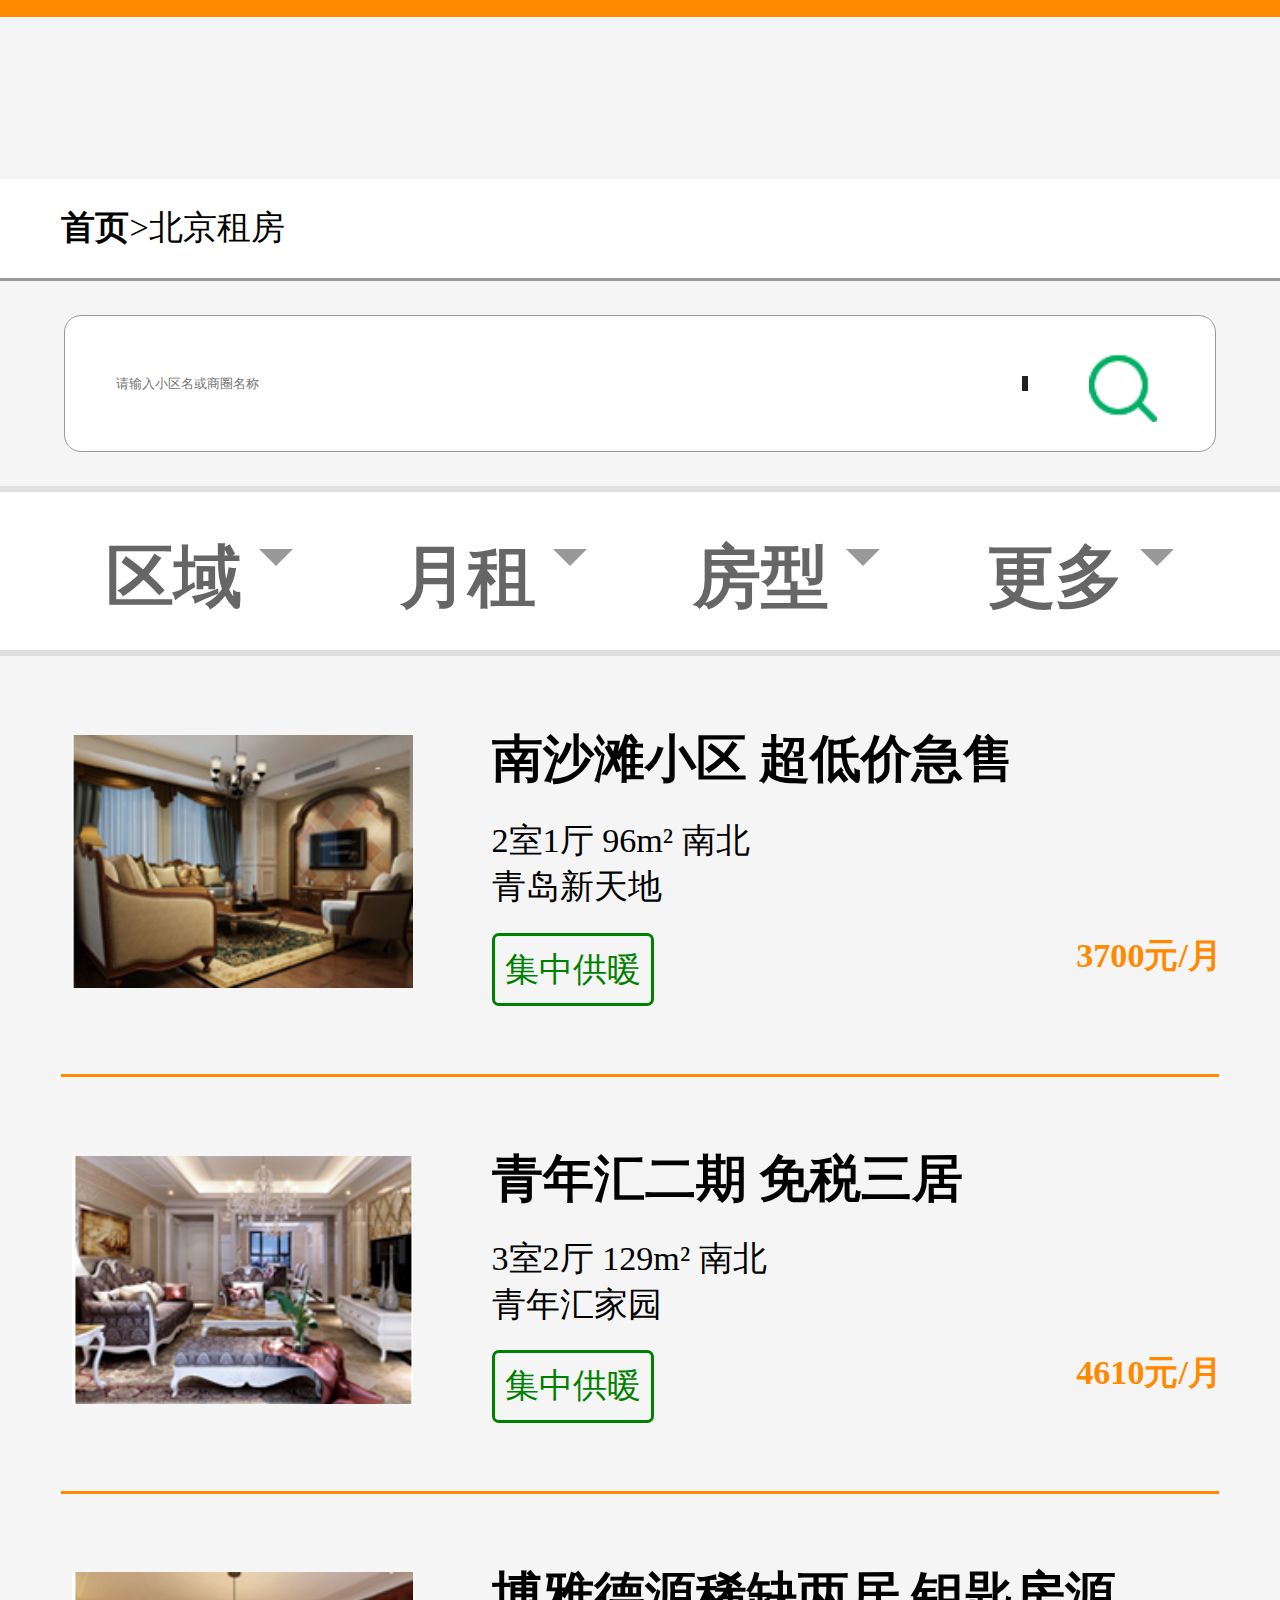
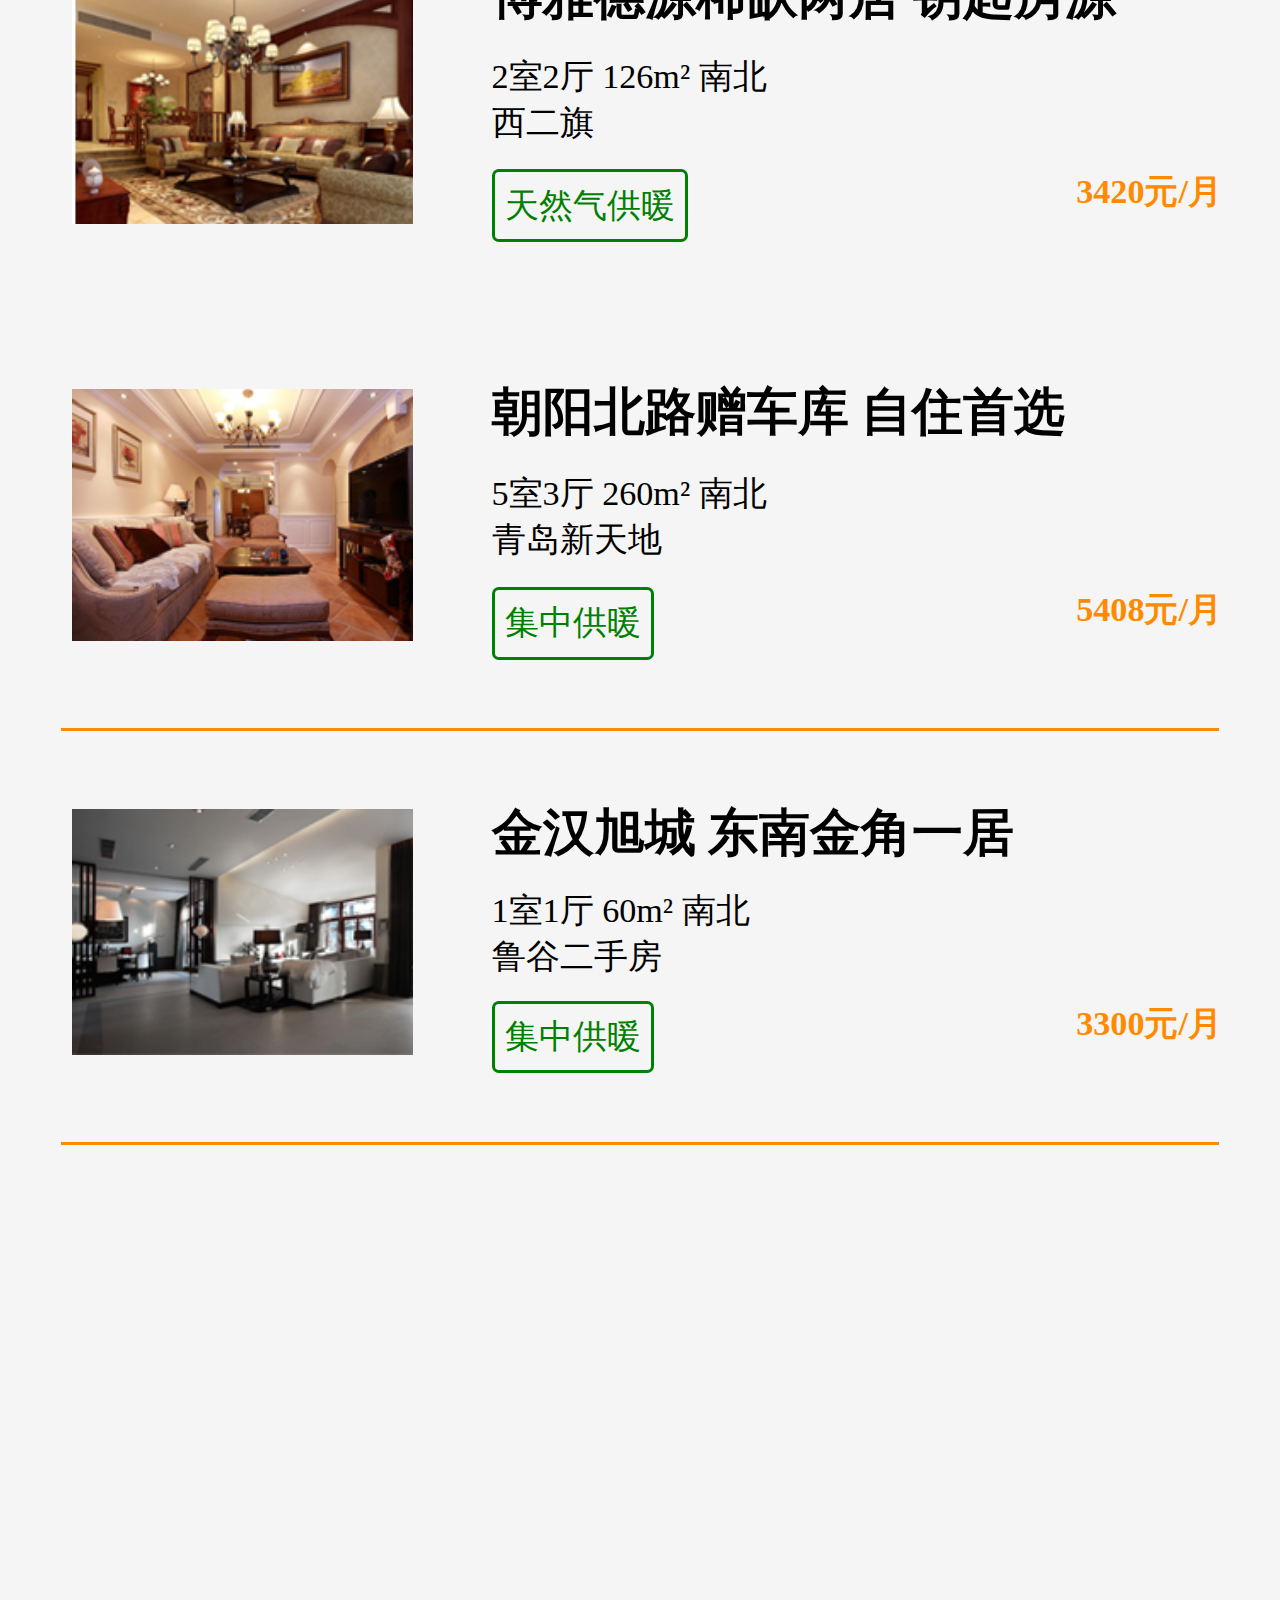
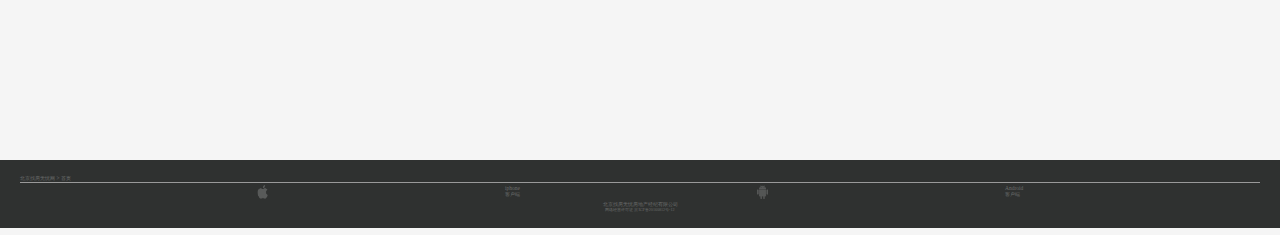
==== beijingRent.html @ 7793a941 "完成了各个出售出租介绍页和详情页" ====
<!DOCTYPE html>
<html>

<head>
    <meta charset="UTF-8">
    <meta name="viewport" content="width=device-width, initial-scale=1.0, maximum-scale=1.0, user-scalable=0">
    <meta http-equiv="X-UA-Compatible" content="ie=edge">
    <title>北京租房</title>
    <link rel="stylesheet" href="./css/shhouse.min.css">
    <link rel="stylesheet" href="./css/beijingRent.min.css">
</head>

<body>
    <!-- 头部 -->
    <iframe src="./header.html" frameborder="0" width="100%"></iframe>
    <header>
        <span>首页</span>&gt;<span>北京租房</span>
    </header>
    <!-- 搜索栏 -->
    <div class="search">
        <input type="search" placeholder="请输入小区名或商圈名称">
    </div>
    <!-- 导航栏 -->
    <nav>
        <ul>
            <li><a href="">区域</a>
                <div class="arrow"></div>
            </li>
            <li><a href="">月租</a>
                <div class="arrow"></div>
            </li>
            <li><a href="">房型</a>
                <div class="arrow"></div>
            </li>
            <li><a href="">更多</a>
                <div class="arrow"></div>
            </li>
        </ul>
    </nav>
    <!-- 正文部分 -->
    <article>
        <div class="item">
            <div class="img"><img src="./image/rentalList/img1.png" alt=""></div>
            <div class="context">
                <h5>南沙滩小区 超低价急售</h5>
                <p>2室1厅 96m² 南北<br>青岛新天地</p>
                <p>
                    <span>集中供暖</span> <span>3700元/月</span>
                </p>
            </div>
        </div>
        <div class="item">
            <div class="img"><img src="./image/rentalList/img2.png" alt=""></div>
            <div class="context">
                <h5>青年汇二期 免税三居</h5>
                <p>3室2厅 129m² 南北<br>青年汇家园</p>
                <p>
                    <span>集中供暖</span> <span>4610元/月</span>
                </p>
            </div>
        </div>
        <div class="item">
            <div class="img"><img src="./image/rentalList/img3.png" alt=""></div>
            <div class="context">
                <h5>博雅德源稀缺两居 钥匙房源</h5>
                <p>2室2厅 126m² 南北<br>西二旗</p>
                <p>
                    <span>天然气供暖</span> <span>3420元/月</span>
                </p>
            </div>
        </div>
        <div class="item">
            <div class="img"><img src="./image/rentalList/img4.png" alt=""></div>
            <div class="context">
                <h5>朝阳北路赠车库 自住首选</h5>
                <p>5室3厅 260m² 南北<br>青岛新天地</p>
                <p>
                    <span>集中供暖</span> <span>5408元/月</span>
                </p>
            </div>
        </div>
        <div class="item">
            <div class="img"><img src="./image/rentalList/img5.png" alt=""></div>
            <div class="context">
                <h5>金汉旭城 东南金角一居</h5>
                <p>1室1厅 60m² 南北<br>鲁谷二手房</p>
                <p>
                    <span>集中供暖</span> <span>3300元/月</span>
                </p>
            </div>
        </div>
    </article>
    <!-- 底部 -->
    <iframe src="./footer.html" frameborder="0" width="100%"></iframe>
</body>

</html>
<script src="./js/rem.js"></script>
---- css/shhouse.min.css ----
*{margin:0;padding:0;box-sizing:border-box}a{text-decoration:none;color:inherit}ul{list-style:none}html{font-size:10px}html body{background-color:#F5F5F5}html body header{height:3rem;background-color:#fff;border-bottom:.1rem solid #999;display:flex;align-items:center;padding-left:1.8rem}html body header span:nth-of-type(1){font-weight:600}html body .search{margin:1rem auto 0;width:90%;height:4rem;border:1px solid #999;border-radius:.5rem;display:flex;justify-content:center;align-items:center;padding-right:4rem;background:url(../image/SecondHandList/search_03.png) no-repeat 30rem center;background-size:2rem;background-color:#fff}html body .search input{width:90%;border:none;border-right:.2rem solid #222;outline:none}html body nav{margin:1rem auto 0;width:100%;height:5rem;background-color:#fff;border-top:.2rem solid #E0E0E0;border-bottom:.2rem solid #E0E0E0}html body nav ul{width:100%;height:5rem;display:flex;justify-content:space-evenly;align-items:center;font-size:2rem;font-weight:700;color:#676666}html body nav ul .arrow{display:inline-block;width:0;height:0;border-top:.5rem solid #999;border-left:.5rem solid transparent;border-right:.5rem solid transparent;margin-bottom:1rem}html body article{padding:0 1.8rem}html body article .item{display:flex;border-bottom:.1rem solid #FF8A00;padding:2rem 0}html body article .item:nth-of-type(3){border:none}html body article .item img{width:10rem}html body article .item .context{margin-left:2rem;display:flex;flex-direction:column;justify-content:space-between}html body article .item .context p:nth-of-type(2),html body article .item .context p:nth-of-type(3){color:#999}html body article .item .context p:nth-of-type(2) span:nth-of-type(2),html body article .item .context p:nth-of-type(3) span:nth-of-type(2){color:#FF8A00;font-weight:600}html body iframe{height:5rem}html body iframe:nth-of-type(2){height:20rem}
---- css/beijingRent.min.css ----
*{margin:0;padding:0;box-sizing:border-box}article .item .img{padding:.3rem}article .item .context h5{font-size:1.5rem}article .item .context p{width:21.4rem;display:flex;justify-content:space-between}article .item .context p span:nth-of-type(1){display:inline-block;padding:.3rem;color:green;border:.1rem solid green;border-radius:.2rem}
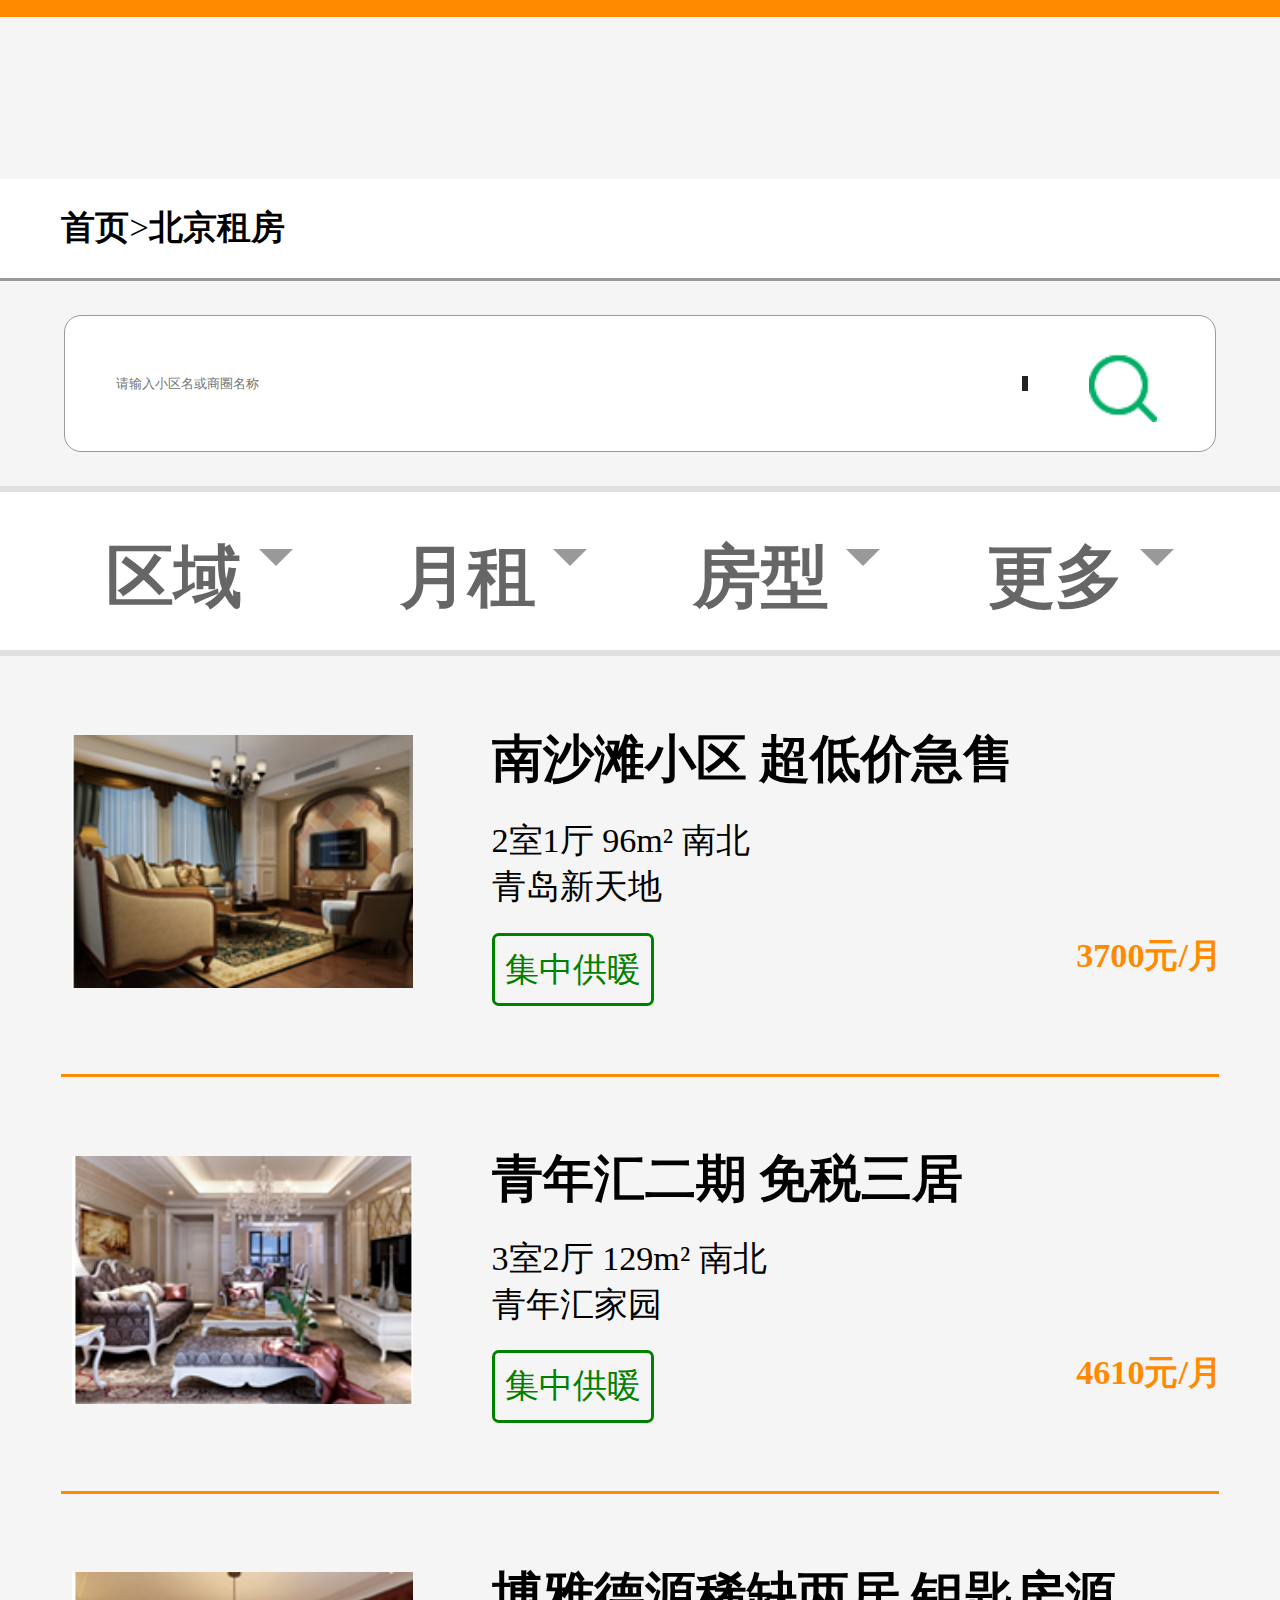
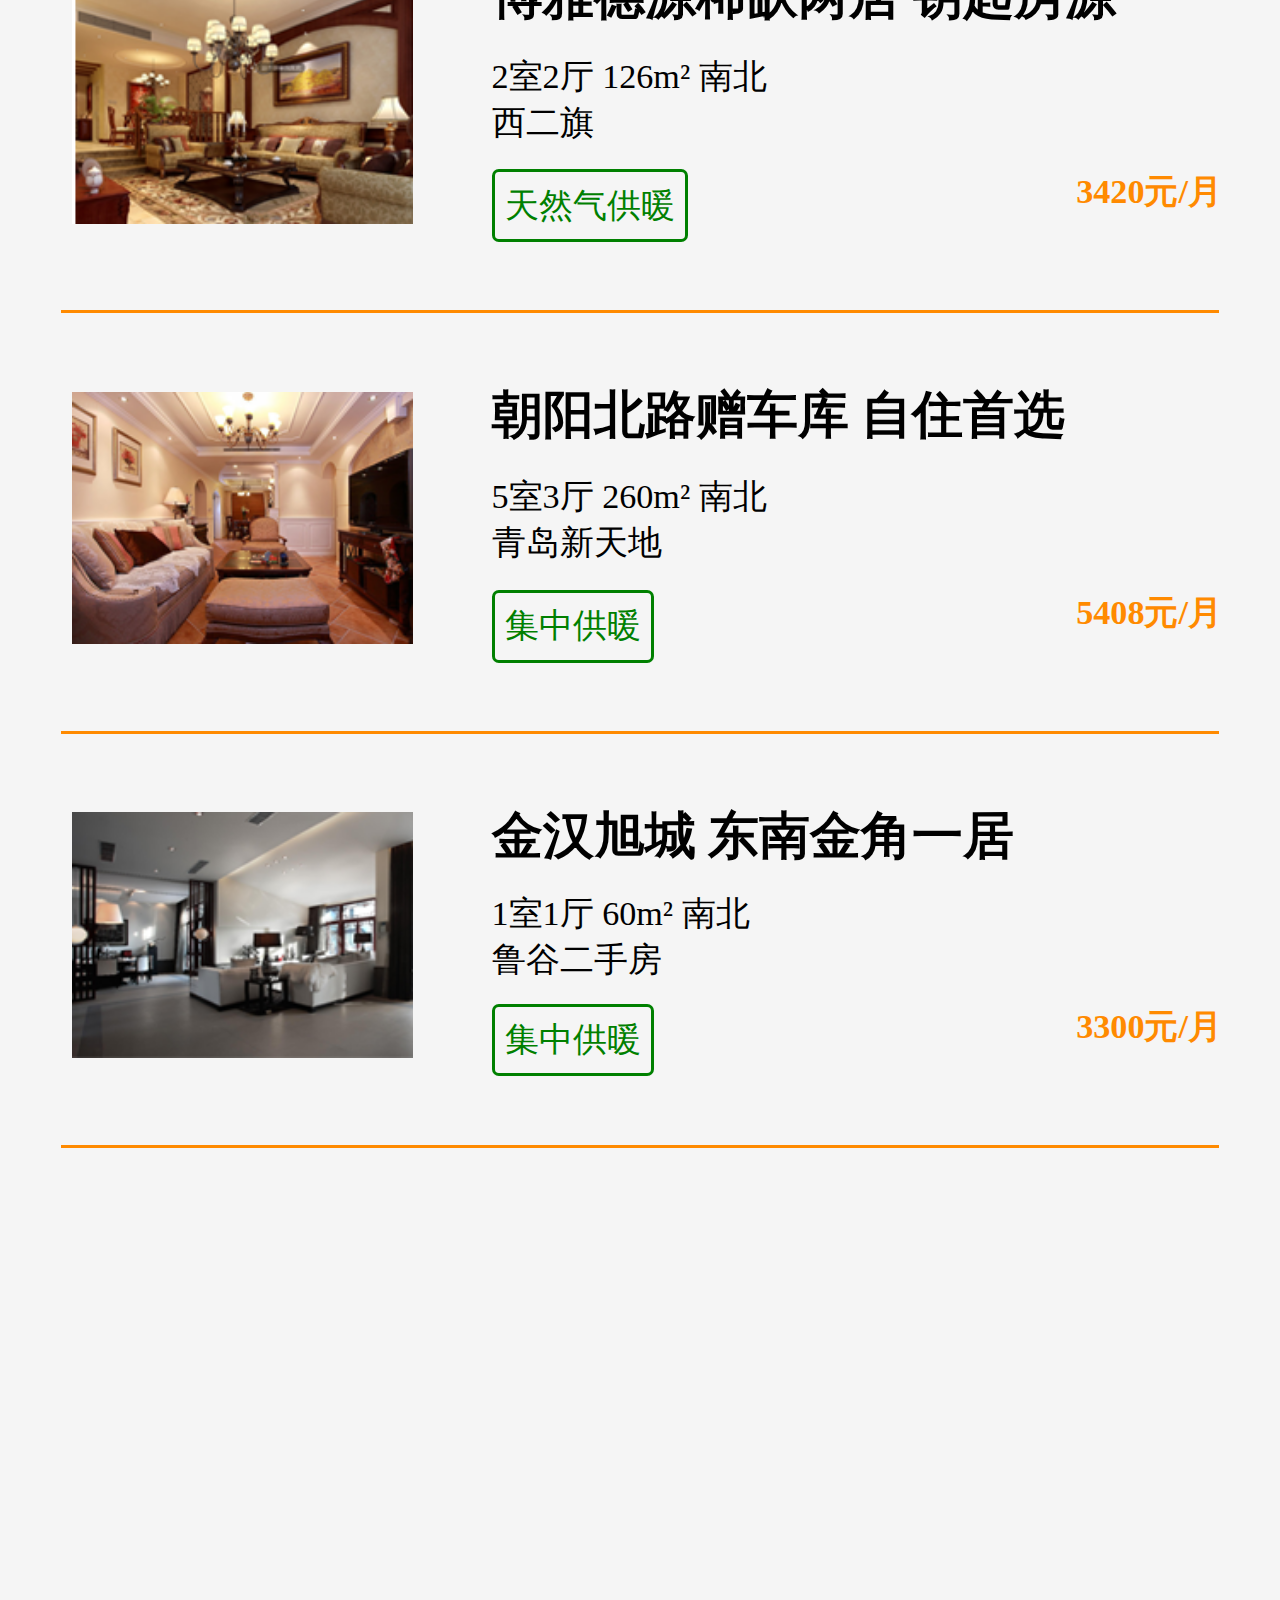
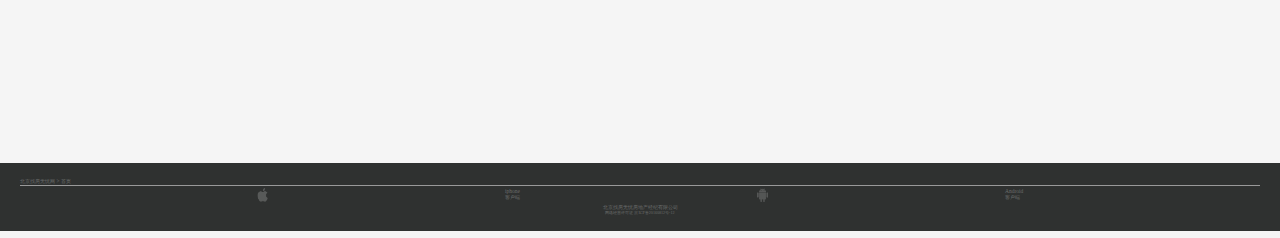
==== commit f2fe7a71: "完成所有页" ====
--- a/beijingRent.html
+++ b/beijingRent.html
@@ -14,7 +14,7 @@
     <!-- 头部 -->
     <iframe src="./header.html" frameborder="0" width="100%"></iframe>
     <header>
-        <span>首页</span>&gt;<span>北京租房</span>
+        <a href="./index.html"><span>首页</span></a>&gt;<span>北京租房</span>
     </header>
     <!-- 搜索栏 -->
     <div class="search">
@@ -39,56 +39,66 @@
     </nav>
     <!-- 正文部分 -->
     <article>
-        <div class="item">
-            <div class="img"><img src="./image/rentalList/img1.png" alt=""></div>
-            <div class="context">
-                <h5>南沙滩小区 超低价急售</h5>
-                <p>2室1厅 96m² 南北<br>青岛新天地</p>
-                <p>
-                    <span>集中供暖</span> <span>3700元/月</span>
-                </p>
+        <a href="./houseMess.html">
+            <div class="item">
+                <div class="img"><img src="./image/rentalList/img1.png" alt=""></div>
+                <div class="context">
+                    <h5>南沙滩小区 超低价急售</h5>
+                    <p>2室1厅 96m² 南北<br>青岛新天地</p>
+                    <p>
+                        <span>集中供暖</span> <span>3700元/月</span>
+                    </p>
+                </div>
             </div>
-        </div>
-        <div class="item">
-            <div class="img"><img src="./image/rentalList/img2.png" alt=""></div>
-            <div class="context">
-                <h5>青年汇二期 免税三居</h5>
-                <p>3室2厅 129m² 南北<br>青年汇家园</p>
-                <p>
-                    <span>集中供暖</span> <span>4610元/月</span>
-                </p>
+        </a>
+        <a href="./houseMess.html">
+            <div class="item">
+                <div class="img"><img src="./image/rentalList/img2.png" alt=""></div>
+                <div class="context">
+                    <h5>青年汇二期 免税三居</h5>
+                    <p>3室2厅 129m² 南北<br>青年汇家园</p>
+                    <p>
+                        <span>集中供暖</span> <span>4610元/月</span>
+                    </p>
+                </div>
             </div>
-        </div>
-        <div class="item">
-            <div class="img"><img src="./image/rentalList/img3.png" alt=""></div>
-            <div class="context">
-                <h5>博雅德源稀缺两居 钥匙房源</h5>
-                <p>2室2厅 126m² 南北<br>西二旗</p>
-                <p>
-                    <span>天然气供暖</span> <span>3420元/月</span>
-                </p>
+        </a>
+        <a href="./houseMess.html">
+            <div class="item">
+                <div class="img"><img src="./image/rentalList/img3.png" alt=""></div>
+                <div class="context">
+                    <h5>博雅德源稀缺两居 钥匙房源</h5>
+                    <p>2室2厅 126m² 南北<br>西二旗</p>
+                    <p>
+                        <span>天然气供暖</span> <span>3420元/月</span>
+                    </p>
+                </div>
             </div>
-        </div>
-        <div class="item">
-            <div class="img"><img src="./image/rentalList/img4.png" alt=""></div>
-            <div class="context">
-                <h5>朝阳北路赠车库 自住首选</h5>
-                <p>5室3厅 260m² 南北<br>青岛新天地</p>
-                <p>
-                    <span>集中供暖</span> <span>5408元/月</span>
-                </p>
+        </a>
+        <a href="./houseMess.html">
+            <div class="item">
+                <div class="img"><img src="./image/rentalList/img4.png" alt=""></div>
+                <div class="context">
+                    <h5>朝阳北路赠车库 自住首选</h5>
+                    <p>5室3厅 260m² 南北<br>青岛新天地</p>
+                    <p>
+                        <span>集中供暖</span> <span>5408元/月</span>
+                    </p>
+                </div>
             </div>
-        </div>
-        <div class="item">
-            <div class="img"><img src="./image/rentalList/img5.png" alt=""></div>
-            <div class="context">
-                <h5>金汉旭城 东南金角一居</h5>
-                <p>1室1厅 60m² 南北<br>鲁谷二手房</p>
-                <p>
-                    <span>集中供暖</span> <span>3300元/月</span>
-                </p>
+        </a>
+        <a href="./houseMess.html">
+            <div class="item">
+                <div class="img"><img src="./image/rentalList/img5.png" alt=""></div>
+                <div class="context">
+                    <h5>金汉旭城 东南金角一居</h5>
+                    <p>1室1厅 60m² 南北<br>鲁谷二手房</p>
+                    <p>
+                        <span>集中供暖</span> <span>3300元/月</span>
+                    </p>
+                </div>
             </div>
-        </div>
+        </a>
     </article>
     <!-- 底部 -->
     <iframe src="./footer.html" frameborder="0" width="100%"></iframe>
--- a/css/shhouse.min.css
+++ b/css/shhouse.min.css
@@ -1 +1 @@
-*{margin:0;padding:0;box-sizing:border-box}a{text-decoration:none;color:inherit}ul{list-style:none}html{font-size:10px}html body{background-color:#F5F5F5}html body header{height:3rem;background-color:#fff;border-bottom:.1rem solid #999;display:flex;align-items:center;padding-left:1.8rem}html body header span:nth-of-type(1){font-weight:600}html body .search{margin:1rem auto 0;width:90%;height:4rem;border:1px solid #999;border-radius:.5rem;display:flex;justify-content:center;align-items:center;padding-right:4rem;background:url(../image/SecondHandList/search_03.png) no-repeat 30rem center;background-size:2rem;background-color:#fff}html body .search input{width:90%;border:none;border-right:.2rem solid #222;outline:none}html body nav{margin:1rem auto 0;width:100%;height:5rem;background-color:#fff;border-top:.2rem solid #E0E0E0;border-bottom:.2rem solid #E0E0E0}html body nav ul{width:100%;height:5rem;display:flex;justify-content:space-evenly;align-items:center;font-size:2rem;font-weight:700;color:#676666}html body nav ul .arrow{display:inline-block;width:0;height:0;border-top:.5rem solid #999;border-left:.5rem solid transparent;border-right:.5rem solid transparent;margin-bottom:1rem}html body article{padding:0 1.8rem}html body article .item{display:flex;border-bottom:.1rem solid #FF8A00;padding:2rem 0}html body article .item:nth-of-type(3){border:none}html body article .item img{width:10rem}html body article .item .context{margin-left:2rem;display:flex;flex-direction:column;justify-content:space-between}html body article .item .context p:nth-of-type(2),html body article .item .context p:nth-of-type(3){color:#999}html body article .item .context p:nth-of-type(2) span:nth-of-type(2),html body article .item .context p:nth-of-type(3) span:nth-of-type(2){color:#FF8A00;font-weight:600}html body iframe{height:5rem}html body iframe:nth-of-type(2){height:20rem}
+*{margin:0;padding:0;box-sizing:border-box}a{text-decoration:none;color:inherit}ul{list-style:none}html{font-size:10px}html body{background-color:#F5F5F5;min-width:375px}html body header{height:3rem;background-color:#fff;border-bottom:.1rem solid #999;display:flex;align-items:center;padding-left:1.8rem}html body header span:nth-of-type(1){font-weight:600}html body .search{margin:1rem auto 0;width:90%;height:4rem;border:1px solid #999;border-radius:.5rem;display:flex;justify-content:center;align-items:center;padding-right:4rem;background:url(../image/SecondHandList/search_03.png) no-repeat 30rem center;background-size:2rem;background-color:#fff}html body .search input{width:90%;border:none;border-right:.2rem solid #222;outline:none}html body nav{margin:1rem auto 0;width:100%;height:5rem;background-color:#fff;border-top:.2rem solid #E0E0E0;border-bottom:.2rem solid #E0E0E0}html body nav ul{width:100%;height:5rem;display:flex;justify-content:space-evenly;align-items:center;font-size:2rem;font-weight:700;color:#676666}html body nav ul .arrow{display:inline-block;width:0;height:0;border-top:.5rem solid #999;border-left:.5rem solid transparent;border-right:.5rem solid transparent;margin-bottom:1rem}html body article{padding:0 1.8rem}html body article .item{display:flex;border-bottom:.1rem solid #FF8A00;padding:2rem 0}html body article .item:nth-of-type(3){border:none}html body article .item img{width:10rem}html body article .item .context{margin-left:2rem;display:flex;flex-direction:column;justify-content:space-between}html body article .item .context p:nth-of-type(2),html body article .item .context p:nth-of-type(3){color:#999}html body article .item .context p:nth-of-type(2) span:nth-of-type(2),html body article .item .context p:nth-of-type(3) span:nth-of-type(2){color:#FF8A00;font-weight:600}html body iframe{height:5rem}html body iframe:nth-of-type(2){height:20rem}
--- a/css/beijingRent.min.css
+++ b/css/beijingRent.min.css
@@ -1 +1 @@
-*{margin:0;padding:0;box-sizing:border-box}article .item .img{padding:.3rem}article .item .context h5{font-size:1.5rem}article .item .context p{width:21.4rem;display:flex;justify-content:space-between}article .item .context p span:nth-of-type(1){display:inline-block;padding:.3rem;color:green;border:.1rem solid green;border-radius:.2rem}
+*{margin:0;padding:0;box-sizing:border-box}body{min-width:375px}article .item .img{padding:.3rem}article .item .context h5{font-size:1.5rem}article .item .context p{width:21.4rem;display:flex;justify-content:space-between}article .item .context p span:nth-of-type(1){display:inline-block;padding:.3rem;color:green;border:.1rem solid green;border-radius:.2rem}
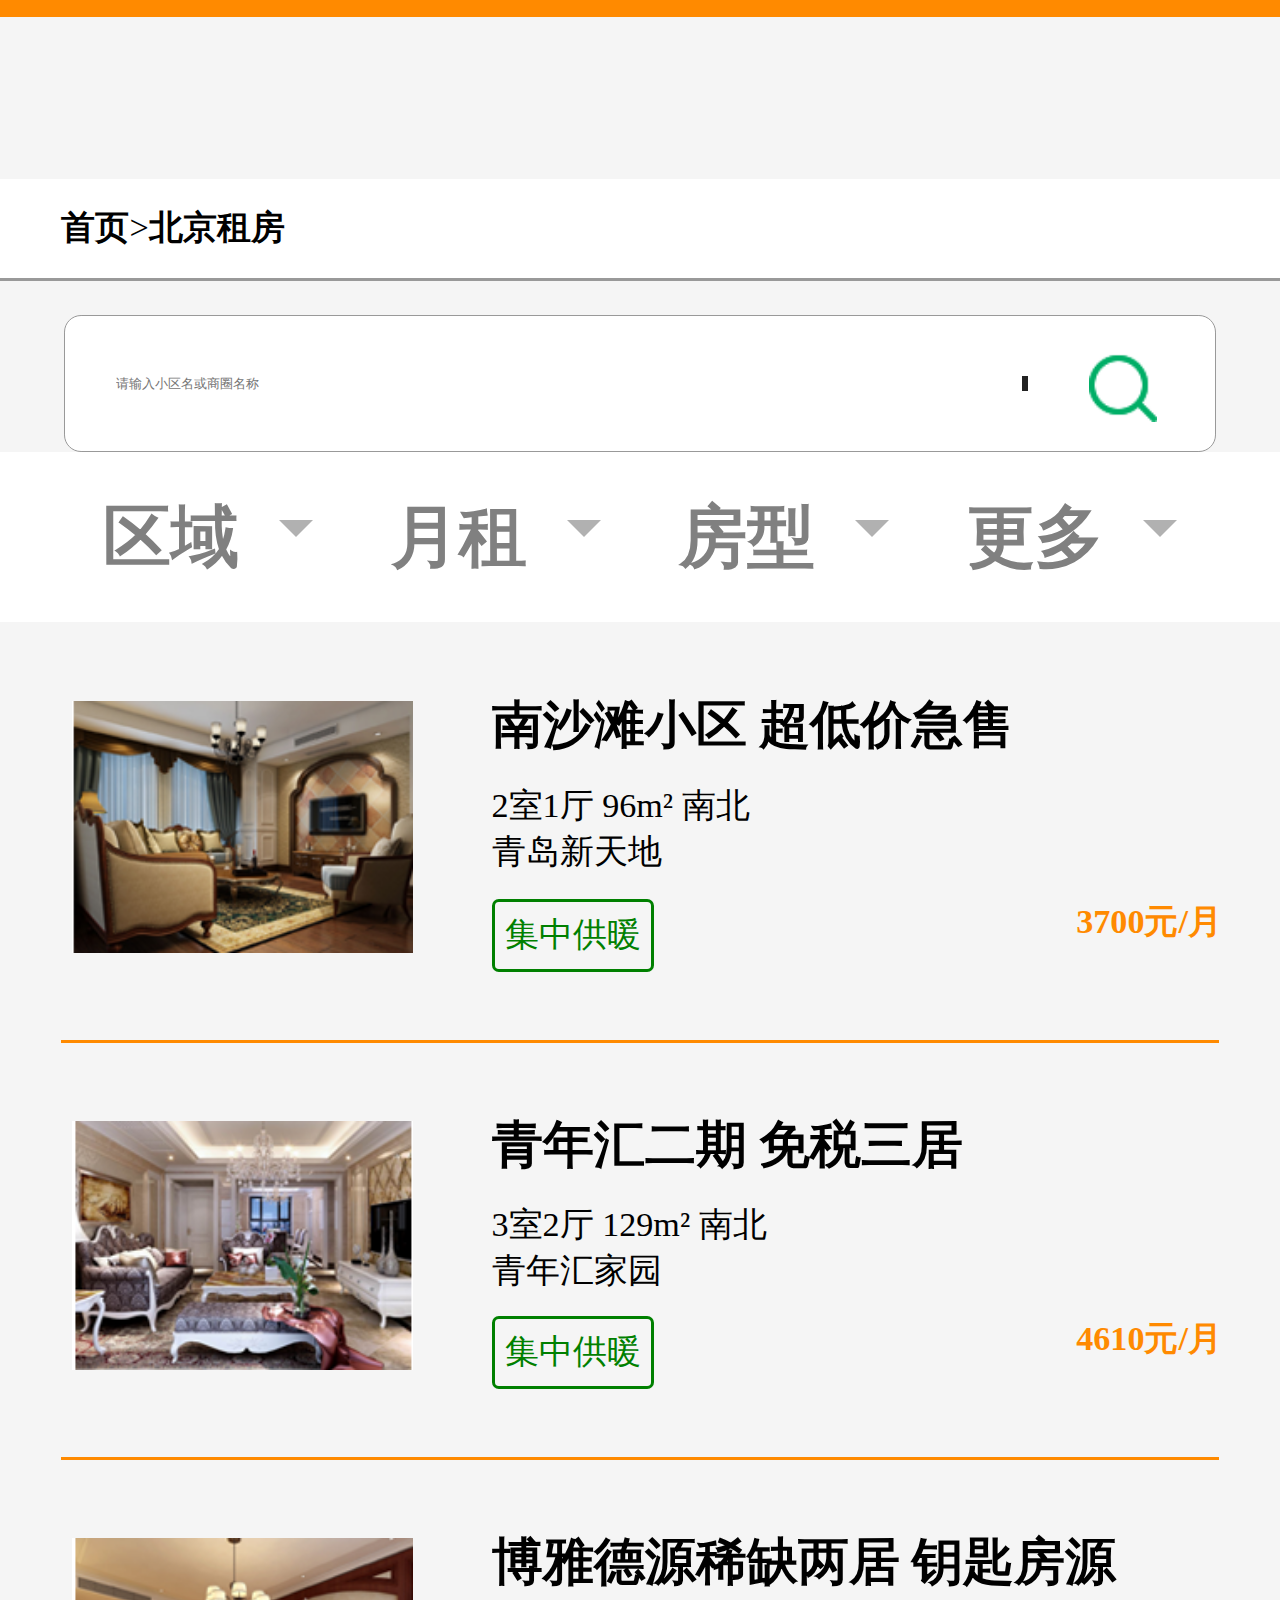
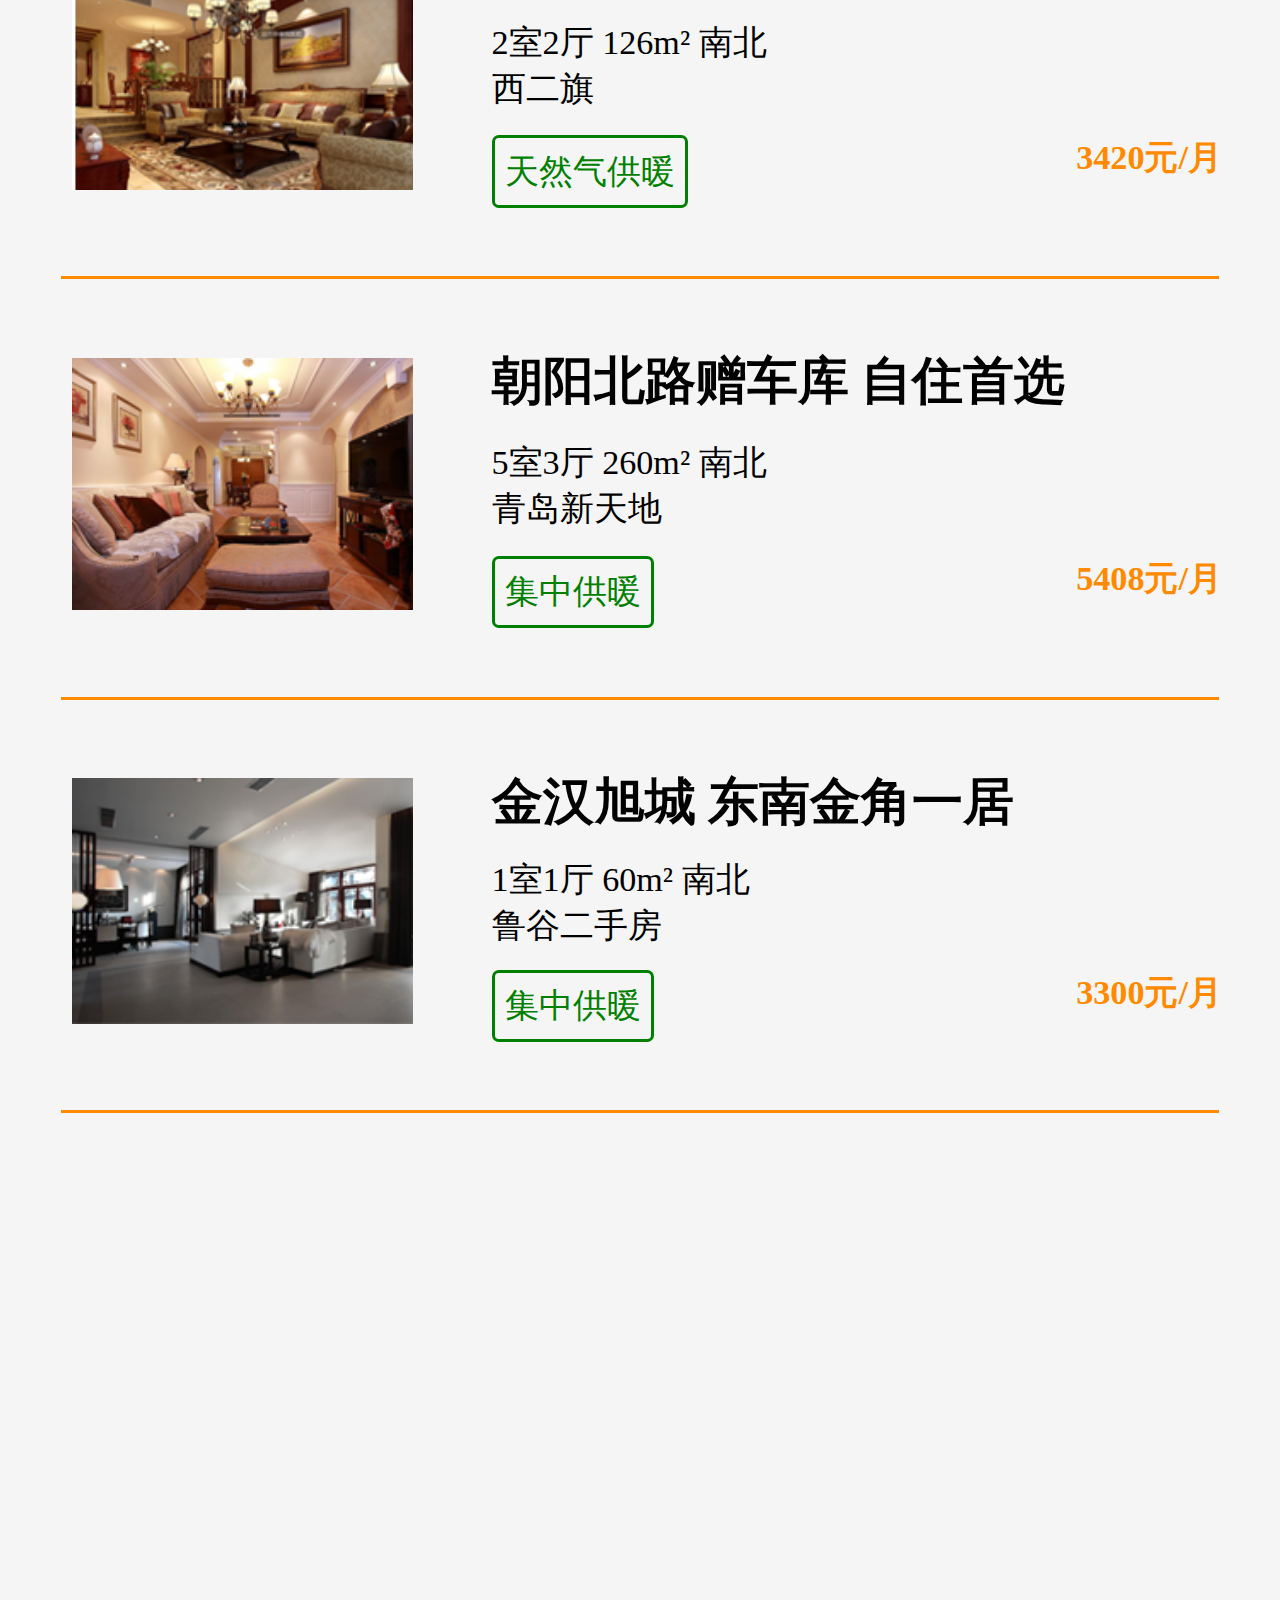
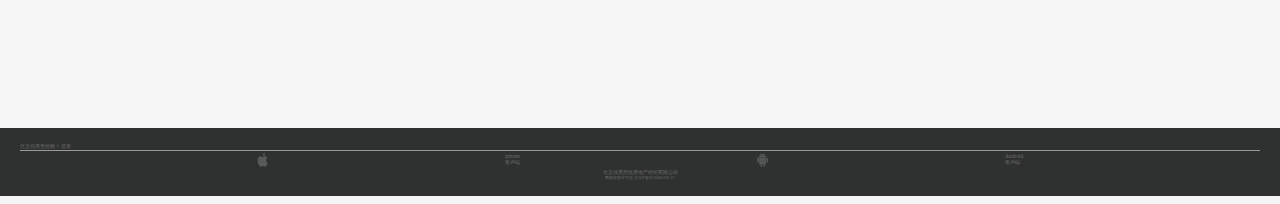
==== commit 1d955d2d: "修复了租房页导航栏bug" ====
--- a/beijingRent.html
+++ b/beijingRent.html
@@ -22,21 +22,152 @@
     </div>
     <!-- 导航栏 -->
     <nav>
-        <ul>
-            <li><a href="">区域</a>
-                <div class="arrow"></div>
-            </li>
-            <li><a href="">月租</a>
-                <div class="arrow"></div>
-            </li>
-            <li><a href="">房型</a>
-                <div class="arrow"></div>
-            </li>
-            <li><a href="">更多</a>
-                <div class="arrow"></div>
+        <ul class="list">
+            <li>
+                区域
+                <span></span>
+            </li>
+            <li>
+                月租
+                <span></span>
+            </li>
+            <li>
+                房型
+                <span></span>
+            </li>
+            <li>
+                更多
+                <span></span>
+            </li>
+        </ul>
+        <ul class="someList">
+            <li>
+                <div>
+                    <span>区域</span>
+                    <span>地铁</span>
+                </div>
+                <ul>
+                    <li><a href="#">附件</a>
+                    </li>
+                    <li><a href="#" style="color:#ff8a00;">不限</a>
+                    </li>
+                    <li><a href="#">不限</a>
+                    </li>
+                    <li><a href="#">安贞</a>
+                    </li>
+                    <li><a href="#" style="color:#ff8a00;">朝阳</a>
+                    </li>
+                    <li><a href="#">奥林匹克公园</a>
+                    </li>
+                    <li><a href="#">海淀</a>
+                    </li>
+                    <li><a href="#">百子湾</a>
+                    </li>
+                    <li><a href="#">昌平</a>
+                    </li>
+                    <li><a href="#">北工大</a>
+                    </li>
+                    <li><a href="#">丰台</a>
+                    </li>
+                    <li><a href="#">北苑</a>
+                    </li>
+                    <li><a href="#">石景山</a>
+                    </li>
+                    <li><a href="#">CBD</a>
+                    </li>
+                </ul>
+            </li>
+            <li>
+                <ul>
+                    <li>不限</li>
+                    <li>100万一下</li>
+                    <li>100万-150万</li>
+                    <li>150万-200万</li>
+                    <li>200万-250万</li>
+                    <li>250万-300万</li>
+                    <li>自定义价格</li>
+                </ul>
+            </li>
+            <li>
+                <ul>
+                    <li>不限</li>
+                    <li>1室<span></span>
+                    </li>
+                    <li>2室<span><img src="./image/SecondHandList/ok.png" alt=""></span>
+                    </li>
+                    <li>3室<span></span>
+                    </li>
+                    <li>4室<span></span>
+                    </li>
+                    <li>5室<span></span>
+                    </li>
+                    <li><button>确定<tton>
+                    </li>
+                </ul>
+            </li>
+            <li>
+                <ul>
+                    <li>
+                        <h3>区域</h3>
+                        <ul>
+                            <li>南</li>
+                            <li>南北</li>
+                            <li>东</li>
+                            <li>西</li>
+                            <li>北</li>
+                        </ul>
+                    </li>
+                    <li>
+                        <h3>面积（平方）</h3>
+                        <ul>
+                            <li>50一下</li>
+                            <li>50-70</li>
+                            <li>70-90</li>
+                            <li>90-110</li>
+                            <li>110-130</li>
+                            <li>130-150</li>
+                            <li>150-200</li>
+                            <li>200以上</li>
+                        </ul>
+                    </li>
+                    <li>
+                        <h3>标签</h3>
+                        <ul>
+                            <li>学区房</li>
+                            <li>地铁房</li>
+                            <li>不限购</li>
+                            <li>满两年</li>
+                            <li>满五唯一</li>
+                            <li>降价</li>
+                            <li>新上</li>
+                            <li>独家</li>
+                            <li>有钥匙</li>
+                        </ul>
+                    </li>
+                    <li>
+                        <h3>楼龄</h3>
+                        <ul>
+                            <li>5年以上</li>
+                            <li>10年以上</li>
+                            <li>10-20年以上</li>
+                            <li>20年以上</li>
+                        </ul>
+                    </li>
+                    <li>
+                        <h3>楼层</h3>
+                        <ul>
+                            <li>低楼层</li>
+                            <li>中楼层</li>
+                            <li>高楼层</li>
+                        </ul>
+                    </li>
+                </ul>
             </li>
         </ul>
     </nav>
+
+    <!-- 导航栏下拉信息蒙版 -->
+    <div class="mask"></div>
     <!-- 正文部分 -->
     <article>
         <a href="./houseMess.html">
@@ -105,4 +236,5 @@
 </body>
 
 </html>
-<script src="./js/rem.js"></script>+<script src="./js/rem.js"></script>
+<script src="./js/shhouse.js"></script>--- a/css/shhouse.min.css
+++ b/css/shhouse.min.css
@@ -1 +1 @@
-*{margin:0;padding:0;box-sizing:border-box}a{text-decoration:none;color:inherit}ul{list-style:none}html{font-size:10px}html body{background-color:#F5F5F5;min-width:375px}html body header{height:3rem;background-color:#fff;border-bottom:.1rem solid #999;display:flex;align-items:center;padding-left:1.8rem}html body header span:nth-of-type(1){font-weight:600}html body .search{margin:1rem auto 0;width:90%;height:4rem;border:1px solid #999;border-radius:.5rem;display:flex;justify-content:center;align-items:center;padding-right:4rem;background:url(../image/SecondHandList/search_03.png) no-repeat 30rem center;background-size:2rem;background-color:#fff}html body .search input{width:90%;border:none;border-right:.2rem solid #222;outline:none}html body nav{margin:1rem auto 0;width:100%;height:5rem;background-color:#fff;border-top:.2rem solid #E0E0E0;border-bottom:.2rem solid #E0E0E0}html body nav ul{width:100%;height:5rem;display:flex;justify-content:space-evenly;align-items:center;font-size:2rem;font-weight:700;color:#676666}html body nav ul .arrow{display:inline-block;width:0;height:0;border-top:.5rem solid #999;border-left:.5rem solid transparent;border-right:.5rem solid transparent;margin-bottom:1rem}html body article{padding:0 1.8rem}html body article .item{display:flex;border-bottom:.1rem solid #FF8A00;padding:2rem 0}html body article .item:nth-of-type(3){border:none}html body article .item img{width:10rem}html body article .item .context{margin-left:2rem;display:flex;flex-direction:column;justify-content:space-between}html body article .item .context p:nth-of-type(2),html body article .item .context p:nth-of-type(3){color:#999}html body article .item .context p:nth-of-type(2) span:nth-of-type(2),html body article .item .context p:nth-of-type(3) span:nth-of-type(2){color:#FF8A00;font-weight:600}html body iframe{height:5rem}html body iframe:nth-of-type(2){height:20rem}
+*{margin:0;padding:0;box-sizing:border-box}a{text-decoration:none;color:inherit}ul{list-style:none}html{font-size:10px}html body{background-color:#F5F5F5;min-width:375px}html body header{height:3rem;background-color:#fff;border-bottom:.1rem solid #999;display:flex;align-items:center;padding-left:1.8rem}html body header span:nth-of-type(1){font-weight:600}html body .search{margin:1rem auto 0;width:90%;height:4rem;border:1px solid #999;border-radius:.5rem;display:flex;justify-content:center;align-items:center;padding-right:4rem;background:url(../image/SecondHandList/search_03.png) no-repeat 30rem center;background-size:2rem;background-color:#fff}html body .search input{width:90%;border:none;border-right:.2rem solid #222;outline:none}html body nav{width:100%;display:flex;flex-direction:column;align-items:center;background-color:#fff;z-index:3}html body nav>.list{width:90%;font-size:2rem;font-weight:900;display:flex}html body nav>.list>li{width:25%;height:5rem;display:flex;justify-content:space-evenly;align-items:center;color:gray}html body nav>.list>li>span{border-top:0.5rem solid #b1b1b1;border-left:.5rem solid transparent;border-right:.5rem solid transparent;border-bottom:.5rem solid transparent}html body nav>.list>.active{color:#ff8a00}html body nav>.list>.active>span{border-top:none;border-left:.5rem solid transparent;border-right:.5rem solid transparent;border-bottom:.5rem solid #ff8a00}html body nav>.someList{width:100%}html body nav>.someList>li{display:none;width:100%;background-color:#F5F5F5}html body nav>.someList>li:nth-of-type(1)>div{width:20%;display:flex;flex-direction:column}html body nav>.someList>li:nth-of-type(1)>div>span{font-size:2rem;display:flex;justify-content:center;align-items:center;height:4rem;font-weight:900}html body nav>.someList>li:nth-of-type(1)>div>span:nth-of-type(1){color:#ff8a00;background-color:#fff}html body nav>.someList>li:nth-of-type(1)>ul{display:flex;flex:1;background-color:#fff;flex-wrap:wrap}html body nav>.someList>li:nth-of-type(1)>ul>li{width:50%;display:flex;justify-content:center;height:3.6rem;font-size:1.4rem}html body nav>.someList>li:nth-of-type(2){justify-content:center;background-color:#fff}html body nav>.someList>li:nth-of-type(2)>ul{width:90%}html body nav>.someList>li:nth-of-type(2)>ul>li{color:gray;border-bottom:.1rem solid gray;line-height:4.5rem;font-size:1.4rem}html body nav>.someList>li:nth-of-type(2)>ul>li:last-of-type{border:none}html body nav>.someList>li:nth-of-type(3){background-color:#fff;justify-content:center;padding-bottom:2rem}html body nav>.someList>li:nth-of-type(3)>ul{width:90%}html body nav>.someList>li:nth-of-type(3)>ul>li{display:flex;height:4.5rem;justify-content:space-between;border-bottom:.1rem solid gray;align-items:center}html body nav>.someList>li:nth-of-type(3)>ul>li>span{width:1.5rem;height:1.5rem;border:.1rem solid gray}html body nav>.someList>li:nth-of-type(3)>ul>li>span>img{width:100%;height:100%}html body nav>.someList>li:nth-of-type(3)>ul>li>button{width:100%;height:100%;background-color:#ff8a00;border:none;outline:none;color:white;font-weight:600}html body nav>.someList>li:nth-of-type(3)>ul>li:last-of-type,html body nav>.someList>li:nth-of-type(3)>ul>li:nth-of-type(6){border:none}html body nav>.someList>li:nth-of-type(4){background-color:#fff;justify-content:center}html body nav>.someList>li:nth-of-type(4)>ul{width:90%}html body nav>.someList>li:nth-of-type(4)>ul>li{border-bottom:1px solid #bdbdbd;padding-bottom:1rem}html body nav>.someList>li:nth-of-type(4)>ul>li>h3{font-weight:900;font-size:1.6rem;line-height:4rem;padding-top:.8rem}html body nav>.someList>li:nth-of-type(4)>ul>li>ul{display:flex;flex-wrap:wrap}html body nav>.someList>li:nth-of-type(4)>ul>li>ul>li{width:22%;line-height:3rem;font-size:1.2rem;text-align:center;border:1px solid #bebebe;margin:0 .8rem 1.5rem 0}html body nav>.someList>li:nth-of-type(4)>ul>li:last-of-type{border:none}html body nav>.someList>.active{display:flex}html body>.mask{display:none;background-color:gray;opacity:.5;z-index:2}html body .out{width:100%;height:100%;background-color:rgba(7,7,7,0.5)}html body .out .navMessage{width:100%;height:40rem;position:fixed;top:0;background-color:#fff}html body article{padding:0 1.8rem}html body article .item{display:flex;border-bottom:.1rem solid #FF8A00;padding:2rem 0}html body article .item:nth-of-type(3){border:none}html body article .item img{width:10rem}html body article .item .context{margin-left:2rem;display:flex;flex-direction:column;justify-content:space-between}html body article .item .context p:nth-of-type(2),html body article .item .context p:nth-of-type(3){color:#999}html body article .item .context p:nth-of-type(2) span:nth-of-type(2),html body article .item .context p:nth-of-type(3) span:nth-of-type(2){color:#FF8A00;font-weight:600}html body iframe{height:5rem}html body iframe:nth-of-type(2){height:20rem}
